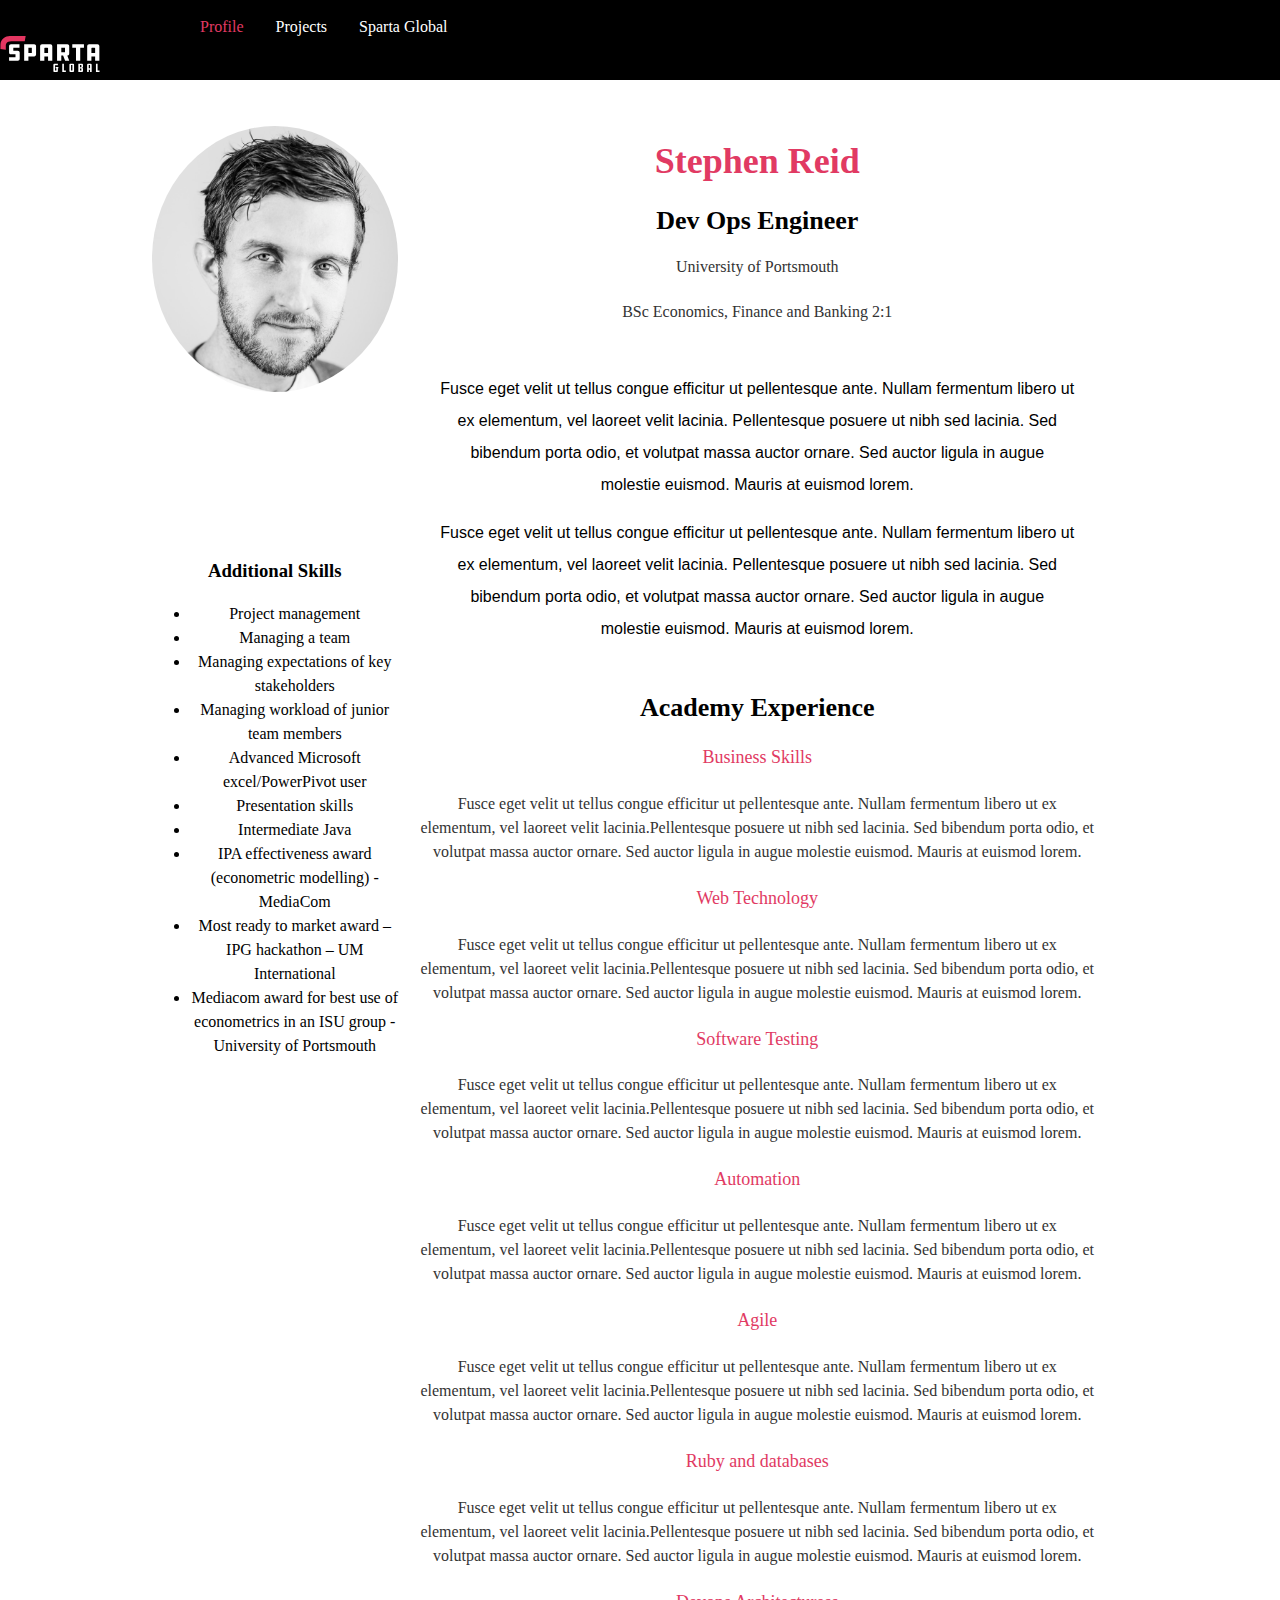
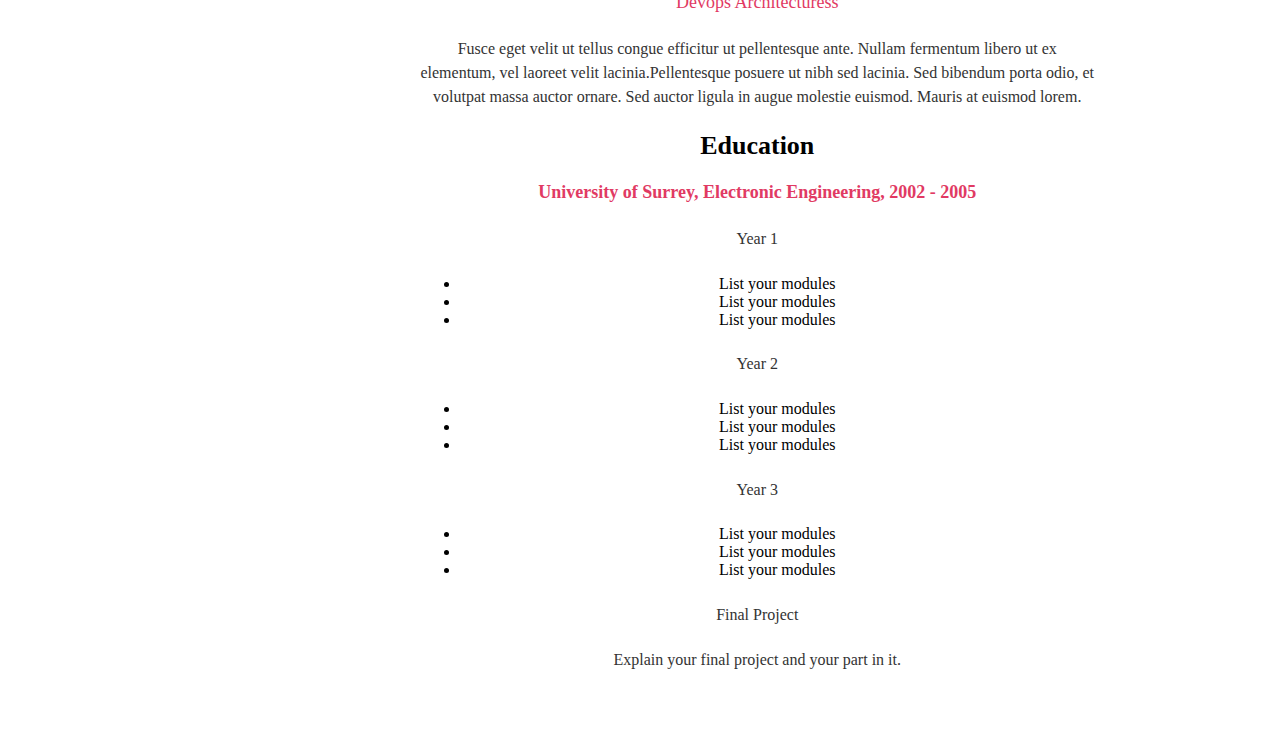
==== index.html @ 34cbe456 "completed responsive profile" ====
<!DOCTYPE html>
<html>
<head>
	<title>Profile Work</title>
	<link rel="stylesheet" type="text/css" href="css/style.css">
</head>
<body>
	<header id="header">
		<nav class="nav-group">
			<a href="#" id="active">Profile</a>
			<a href="#">Projects</a>
			<a href="#">Sparta Global</a>
		</nav>
		<img src="images/sparta-logo.svg" id="logo" width="100" height="36">
	</header>
	<section id="wrapper">
		<div class="main">
			<div class="left-content">
				<img src="images/steve.jpg" id="steve">
				<div id="additional-skills">
				<h3>Additional Skills</h3>
				<ul class="lists">
					<li>Project management</li>
					<li>Managing a team</li>
					<li>Managing expectations of key stakeholders</li>
					<li>Managing workload of junior team members</li>
					<li>Advanced Microsoft excel/PowerPivot user</li>
					<li>Presentation skills</li>
					<li>Intermediate Java</li>
					<li>IPA effectiveness award (econometric modelling) - MediaCom</li>
					<li>Most ready to market award – IPG hackathon – UM International</li>
					<li>Mediacom award for best use of econometrics in an ISU group - University of Portsmouth</li>
				</ul>
				</div>
			</div>
			<div class="right-content">
				<h1>Stephen Reid</h1>
				<h2>Dev Ops Engineer</h2>
				<h4>University of Portsmouth</h4>
				<h5>BSc Economics, Finance and Banking 2:1</h5>
				<div class="para">
					<p>Fusce eget velit ut tellus congue efficitur ut pellentesque ante. Nullam fermentum libero ut ex elementum, vel laoreet velit lacinia. Pellentesque posuere ut nibh sed lacinia. Sed bibendum porta odio, et volutpat massa auctor ornare. Sed auctor ligula in augue molestie euismod. Mauris at euismod lorem.</p>
					<p>Fusce eget velit ut tellus congue efficitur ut pellentesque ante. Nullam fermentum libero ut ex elementum, vel laoreet velit lacinia. Pellentesque posuere ut nibh sed lacinia. Sed bibendum porta odio, et volutpat massa auctor ornare. Sed auctor ligula in augue molestie euismod. Mauris at euismod lorem.</p>
				</div>
				<div class="academy-exeperience">
					<h2>Academy Experience</h2>
					<h4 class="skills">Business Skills</h4>
					<p class="info">Fusce eget velit ut tellus congue efficitur ut pellentesque ante. Nullam fermentum libero ut ex elementum, vel laoreet velit lacinia.Pellentesque posuere ut nibh sed lacinia. Sed bibendum porta odio, et volutpat massa auctor ornare. Sed auctor ligula in augue molestie euismod. Mauris at euismod lorem.</p>
					<h4 class="skills">Web Technology</h4>
					<p class="info">Fusce eget velit ut tellus congue efficitur ut pellentesque ante. Nullam fermentum libero ut ex elementum, vel laoreet velit lacinia.Pellentesque posuere ut nibh sed lacinia. Sed bibendum porta odio, et volutpat massa auctor ornare. Sed auctor ligula in augue molestie euismod. Mauris at euismod lorem.</p>
					<h4 class="skills">Software Testing</h4>
					<p class="info">Fusce eget velit ut tellus congue efficitur ut pellentesque ante. Nullam fermentum libero ut ex elementum, vel laoreet velit lacinia.Pellentesque posuere ut nibh sed lacinia. Sed bibendum porta odio, et volutpat massa auctor ornare. Sed auctor ligula in augue molestie euismod. Mauris at euismod lorem.</p>
					<h4 class="skills">Automation</h4>
					<p class="info">Fusce eget velit ut tellus congue efficitur ut pellentesque ante. Nullam fermentum libero ut ex elementum, vel laoreet velit lacinia.Pellentesque posuere ut nibh sed lacinia. Sed bibendum porta odio, et volutpat massa auctor ornare. Sed auctor ligula in augue molestie euismod. Mauris at euismod lorem.</p>
					<h4 class="skills">Agile</h4>
					<p class="info">Fusce eget velit ut tellus congue efficitur ut pellentesque ante. Nullam fermentum libero ut ex elementum, vel laoreet velit lacinia.Pellentesque posuere ut nibh sed lacinia. Sed bibendum porta odio, et volutpat massa auctor ornare. Sed auctor ligula in augue molestie euismod. Mauris at euismod lorem.</p>
					<h4 class="skills">Ruby and databases</h4>
					<p class="info">Fusce eget velit ut tellus congue efficitur ut pellentesque ante. Nullam fermentum libero ut ex elementum, vel laoreet velit lacinia.Pellentesque posuere ut nibh sed lacinia. Sed bibendum porta odio, et volutpat massa auctor ornare. Sed auctor ligula in augue molestie euismod. Mauris at euismod lorem.</p>
					<h4 class="skills">Devops Architecturess</h4>
					<p class="info">Fusce eget velit ut tellus congue efficitur ut pellentesque ante. Nullam fermentum libero ut ex elementum, vel laoreet velit lacinia.Pellentesque posuere ut nibh sed lacinia. Sed bibendum porta odio, et volutpat massa auctor ornare. Sed auctor ligula in augue molestie euismod. Mauris at euismod lorem.</p>
				</div>
				<div class="education">
					<h2>Education</h2>
					<h3 class="edu-heading">University of Surrey, Electronic Engineering, 2002 - 2005</h3>
					<h5>Year 1</h5>
					<ul>
						<li>List your modules</li>
						<li>List your modules</li>
						<li>List your modules</li>
					</ul>
					<h5>Year 2</h5>
					<ul>
						<li>List your modules</li>
						<li>List your modules</li>
						<li>List your modules</li>
					</ul>
					<h5>Year 3</h5>
					<ul>
						<li>List your modules</li>
						<li>List your modules</li>
						<li>List your modules</li>
					</ul>
					<h5>Final Project</h5>
					<h5>Explain your final project and your part in it.</h5>
				</div>
			</div>
			<div class="clr"></div>
		</div>
		<div class="main">
	</section>
</body>
</html>
---- css/style.css ----
html,body {
	margin:0;
	padding:0;
	box-sizing: border-box;
}

.clr {
	clear: both;
}

#header {
	background-color: grey;
	height:80px;
	background-color: #000;
	padding-top: 18px;
	box-sizing: border-box;
}

#header a {
	text-decoration: none;
	color: #fff;
	margin-right: 28px;

}

#logo {
	margin-bottom:30px;
}


#header a:hover {
	color: #565d67;
}

.nav-group #active {
	color: #e13a63;
}

.nav-group {
	
	padding-left: 200px;
	font-size: 16px;
}

#wrapper {
	width: 100%;
	
	
}

.main {
	width: 965px;
	margin-left: 130px;
	margin-top: 36px;
}

.left-content {

	width: 30%;
	height: 532px;
	text-align: center;
	float: left;
}

.left-content img {
	height: 50%;
	margin-top: 10px;
	border-radius: 100%;

}

.right-content {
	float: right;
	text-align: center;
	width: 70%;
}

h1 {
	font-size: 36px;
	color:#E13A63;
}

h2 {
	font-size: 26px;
	color: #000;
}

.para {
	padding: 10px;
	line-height: 2;
	font-family:arial;
	font-size: 16px;
	margin: 10px;
}

h4,h5 {
	color: #333;
	font-weight: lighter;
	font-size: 16px;
}

.skills {
	color: #E13A63;
	font-size: 18px;
}

.info {
	font-size: 16px;
	color: #333;
	line-height: 1.5;
}

.edu-heading {
	font-size: 18px;
	color: #e13a63;
}

#additional-skills {
	margin-top: 164px;
}

.lists {
	margin: 20px;
	line-height: 1.5;
}

@media screen and (max-width: 960px) {
.header {
	width: 100%;
	height: 100%;

}
.nav-group {
	text-align: center;

}
.nav-group a {
	display: block;
	padding: 2px;
	font-size: 16px;
}

#logo {
	display: none;
}
	.main {
		width: 100%;
	}

	.left-content {
		float: none;
		width: 100%;

	}

	.right-content {
		width: 100%;
		float: none;
		padding-top: 200px;
		margin: 0 auto;
	}
}
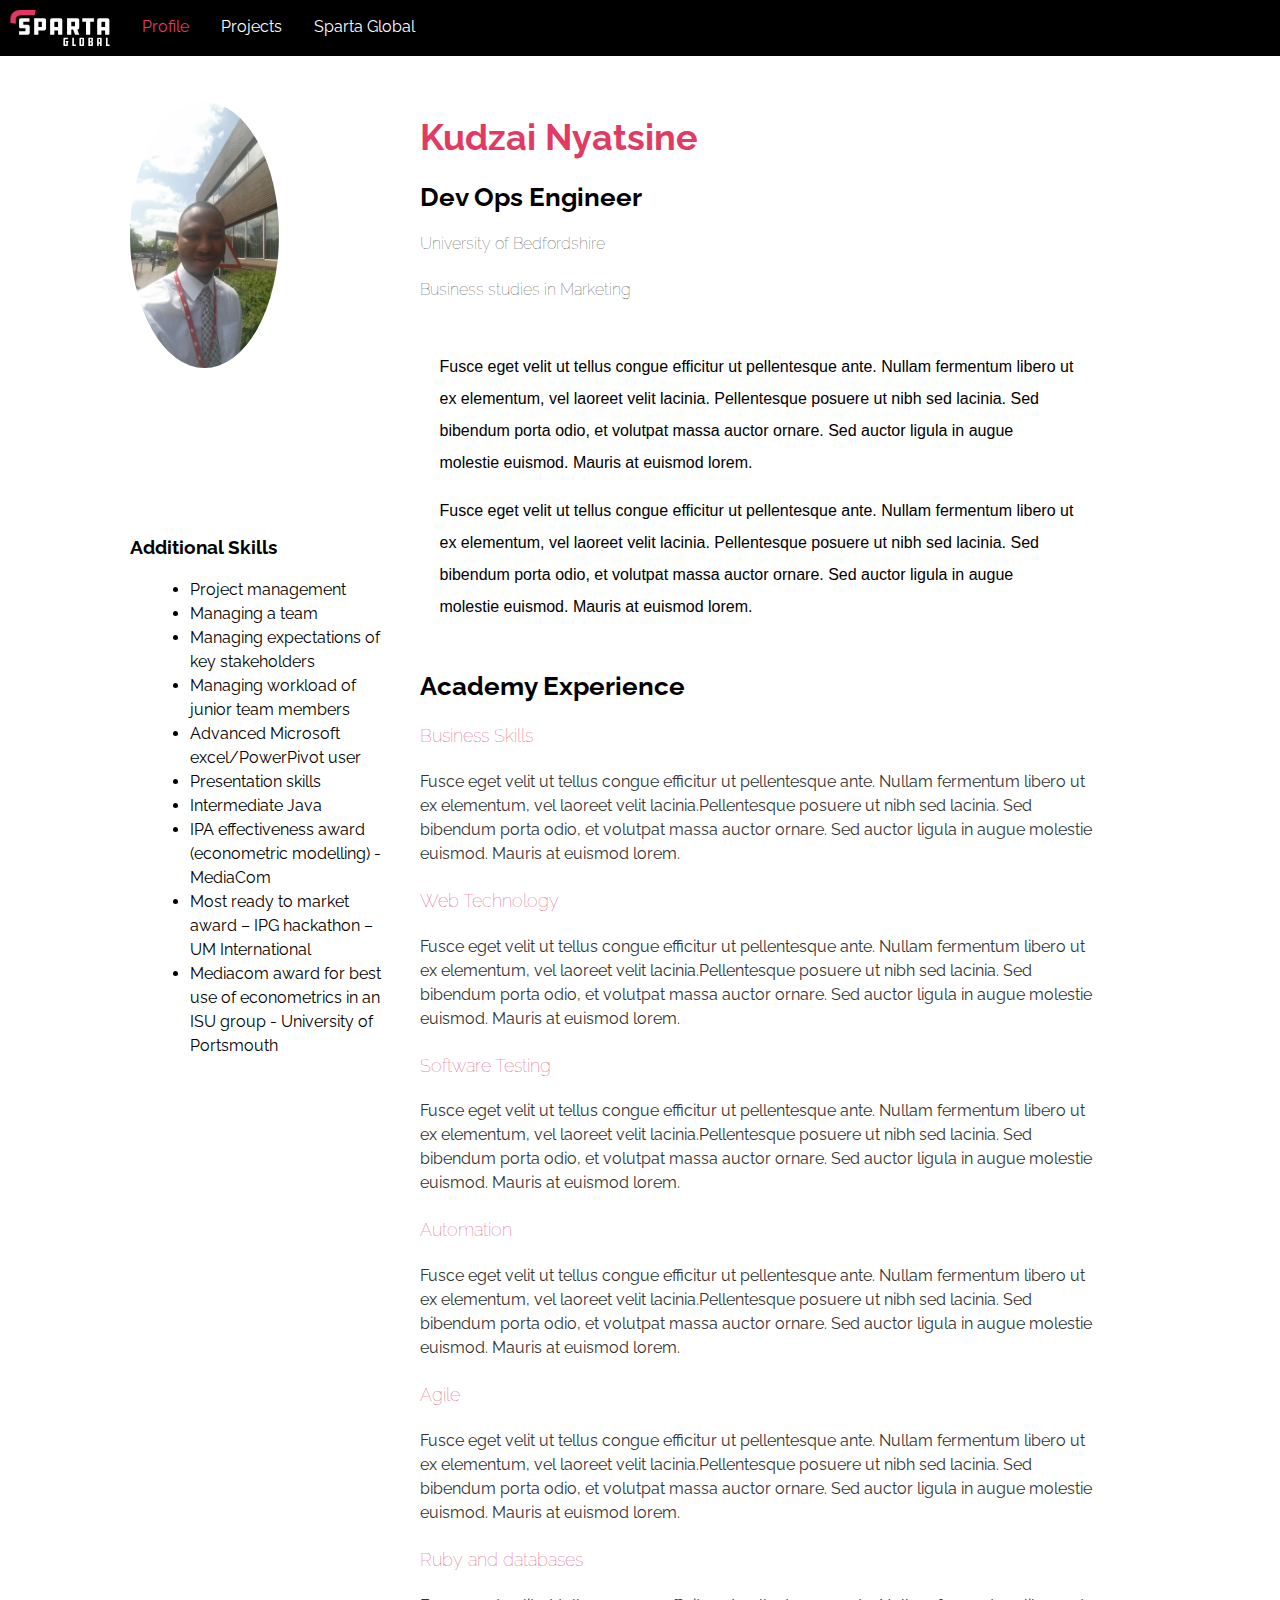
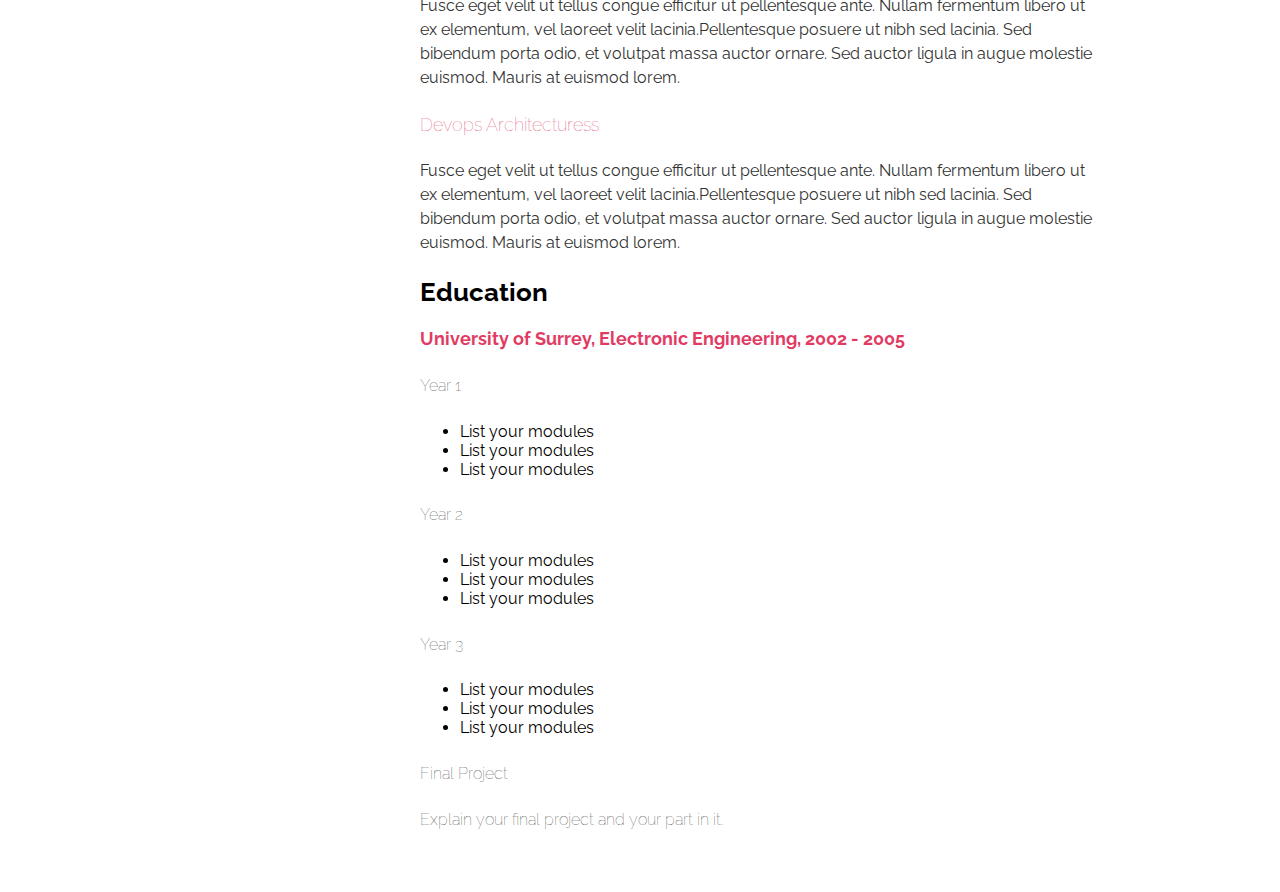
==== commit 6d18b7a9: "added changes" ====
--- a/index.html
+++ b/index.html
@@ -3,20 +3,22 @@
 <head>
 	<title>Profile Work</title>
 	<link rel="stylesheet" type="text/css" href="css/style.css">
+	<link href="https://fonts.googleapis.com/css?family=Raleway" rel="stylesheet">
 </head>
 <body>
 	<header id="header">
 		<nav class="nav-group">
+			<img src="images/sparta-logo.svg" id="logo" width="100" height="36">
 			<a href="#" id="active">Profile</a>
 			<a href="#">Projects</a>
 			<a href="#">Sparta Global</a>
 		</nav>
-		<img src="images/sparta-logo.svg" id="logo" width="100" height="36">
+		
 	</header>
 	<section id="wrapper">
 		<div class="main">
 			<div class="left-content">
-				<img src="images/steve.jpg" id="steve">
+				<img src="images/kudz.png" id="steve">
 				<div id="additional-skills">
 				<h3>Additional Skills</h3>
 				<ul class="lists">
@@ -34,10 +36,10 @@
 				</div>
 			</div>
 			<div class="right-content">
-				<h1>Stephen Reid</h1>
+				<h1>Kudzai Nyatsine</h1>
 				<h2>Dev Ops Engineer</h2>
-				<h4>University of Portsmouth</h4>
-				<h5>BSc Economics, Finance and Banking 2:1</h5>
+				<h4>University of Bedfordshire</h4>
+				<h5>Business studies in Marketing</h5>
 				<div class="para">
 					<p>Fusce eget velit ut tellus congue efficitur ut pellentesque ante. Nullam fermentum libero ut ex elementum, vel laoreet velit lacinia. Pellentesque posuere ut nibh sed lacinia. Sed bibendum porta odio, et volutpat massa auctor ornare. Sed auctor ligula in augue molestie euismod. Mauris at euismod lorem.</p>
 					<p>Fusce eget velit ut tellus congue efficitur ut pellentesque ante. Nullam fermentum libero ut ex elementum, vel laoreet velit lacinia. Pellentesque posuere ut nibh sed lacinia. Sed bibendum porta odio, et volutpat massa auctor ornare. Sed auctor ligula in augue molestie euismod. Mauris at euismod lorem.</p>
--- a/css/style.css
+++ b/css/style.css
@@ -2,6 +2,8 @@
 	margin:0;
 	padding:0;
 	box-sizing: border-box;
+	font-family: 'Raleway',sans-serif;
+	
 }
 
 .clr {
@@ -9,11 +11,9 @@
 }
 
 #header {
-	background-color: grey;
-	height:80px;
 	background-color: #000;
-	padding-top: 18px;
 	box-sizing: border-box;
+	padding:10px;
 }
 
 #header a {
@@ -24,7 +24,8 @@
 }
 
 #logo {
-	margin-bottom:30px;
+	vertical-align: middle;
+	margin-right: 28px;
 }
 
 
@@ -38,7 +39,7 @@
 
 .nav-group {
 	
-	padding-left: 200px;
+	
 	font-size: 16px;
 }
 
@@ -51,27 +52,25 @@
 .main {
 	width: 965px;
 	margin-left: 130px;
-	margin-top: 36px;
+	margin-top: 36px;;
 }
 
 .left-content {
 
 	width: 30%;
 	height: 532px;
-	text-align: center;
 	float: left;
 }
 
 .left-content img {
 	height: 50%;
 	margin-top: 10px;
-	border-radius: 100%;
+	border-radius: 50%;
 
 }
 
 .right-content {
 	float: right;
-	text-align: center;
 	width: 70%;
 }
 
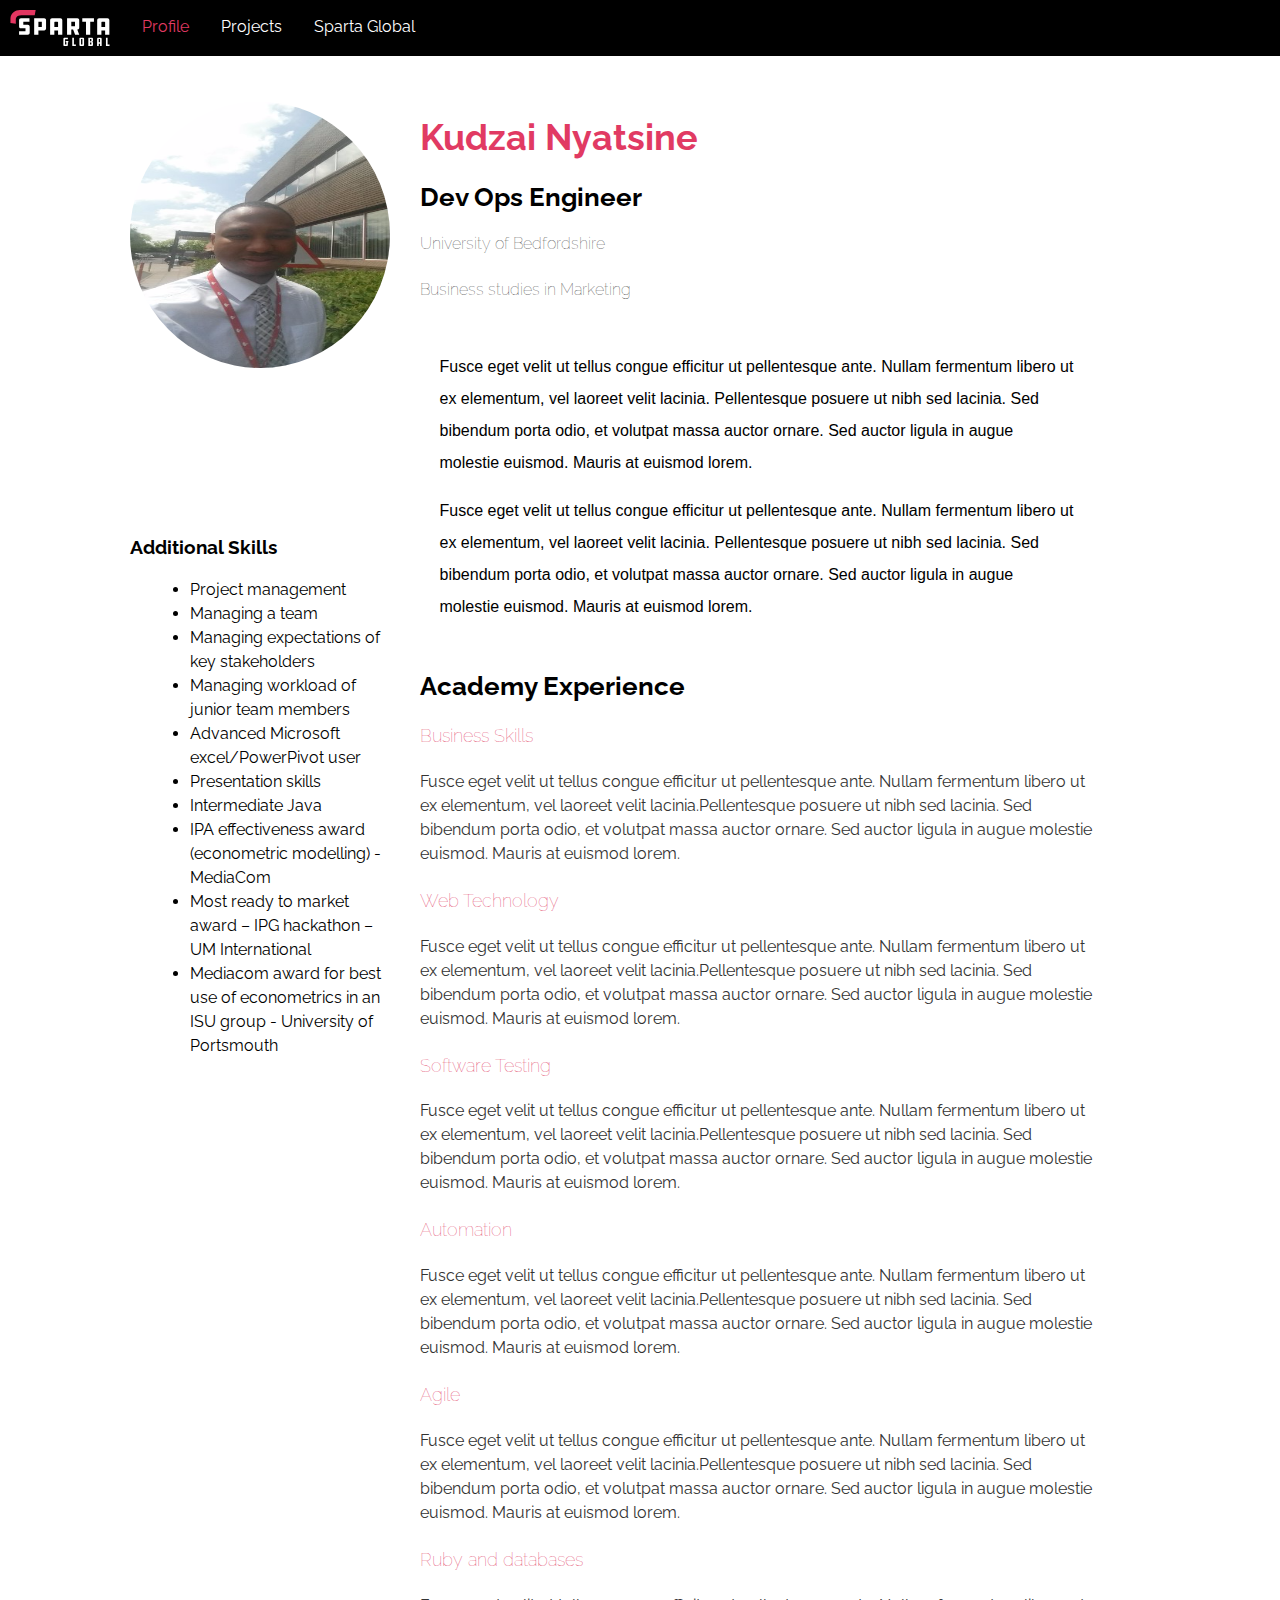
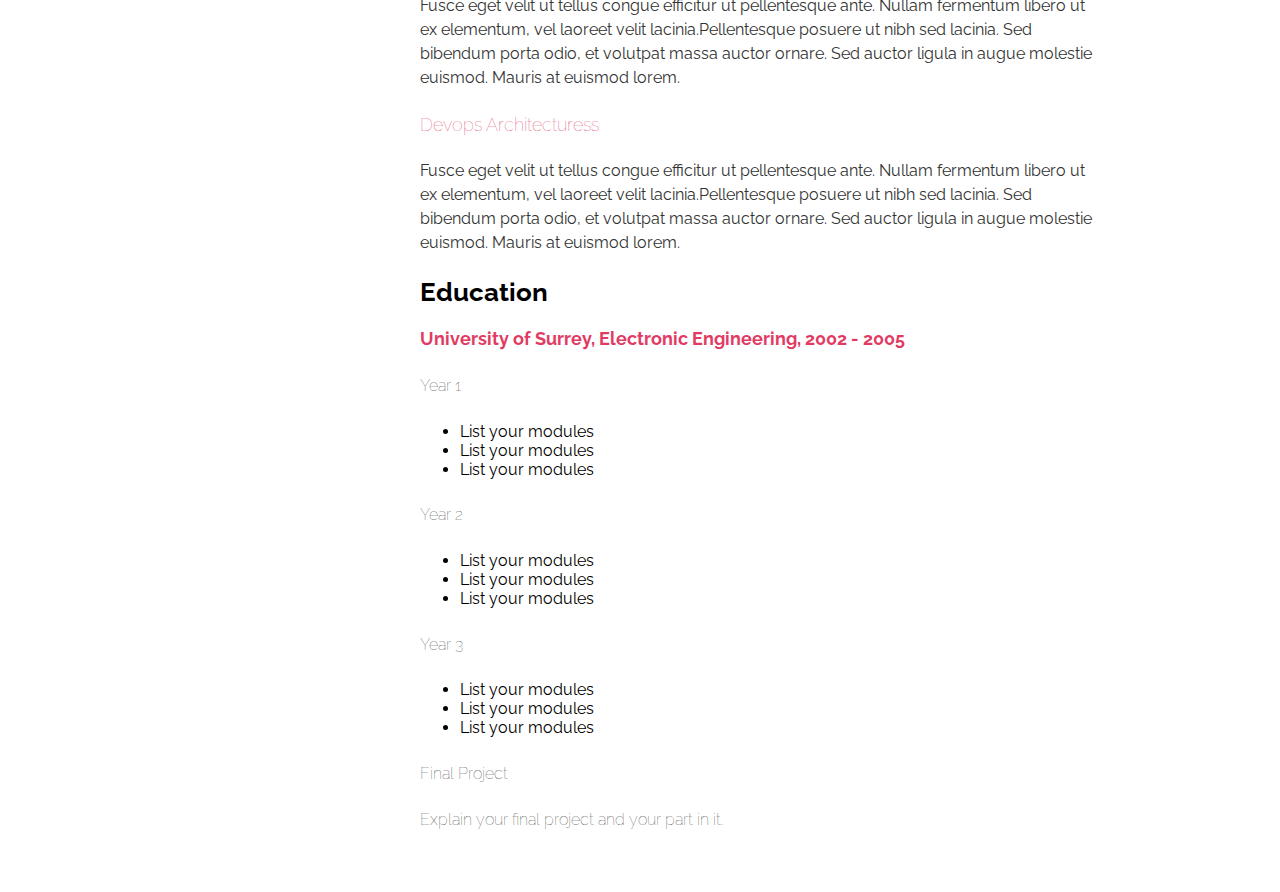
==== commit c40f8571: "added readme file" ====
--- a/index.html
+++ b/index.html
@@ -18,7 +18,7 @@
 	<section id="wrapper">
 		<div class="main">
 			<div class="left-content">
-				<img src="images/kudz.png" id="steve">
+				<img src="images/kudz.png" id="steve" width="260" height="285">
 				<div id="additional-skills">
 				<h3>Additional Skills</h3>
 				<ul class="lists">
